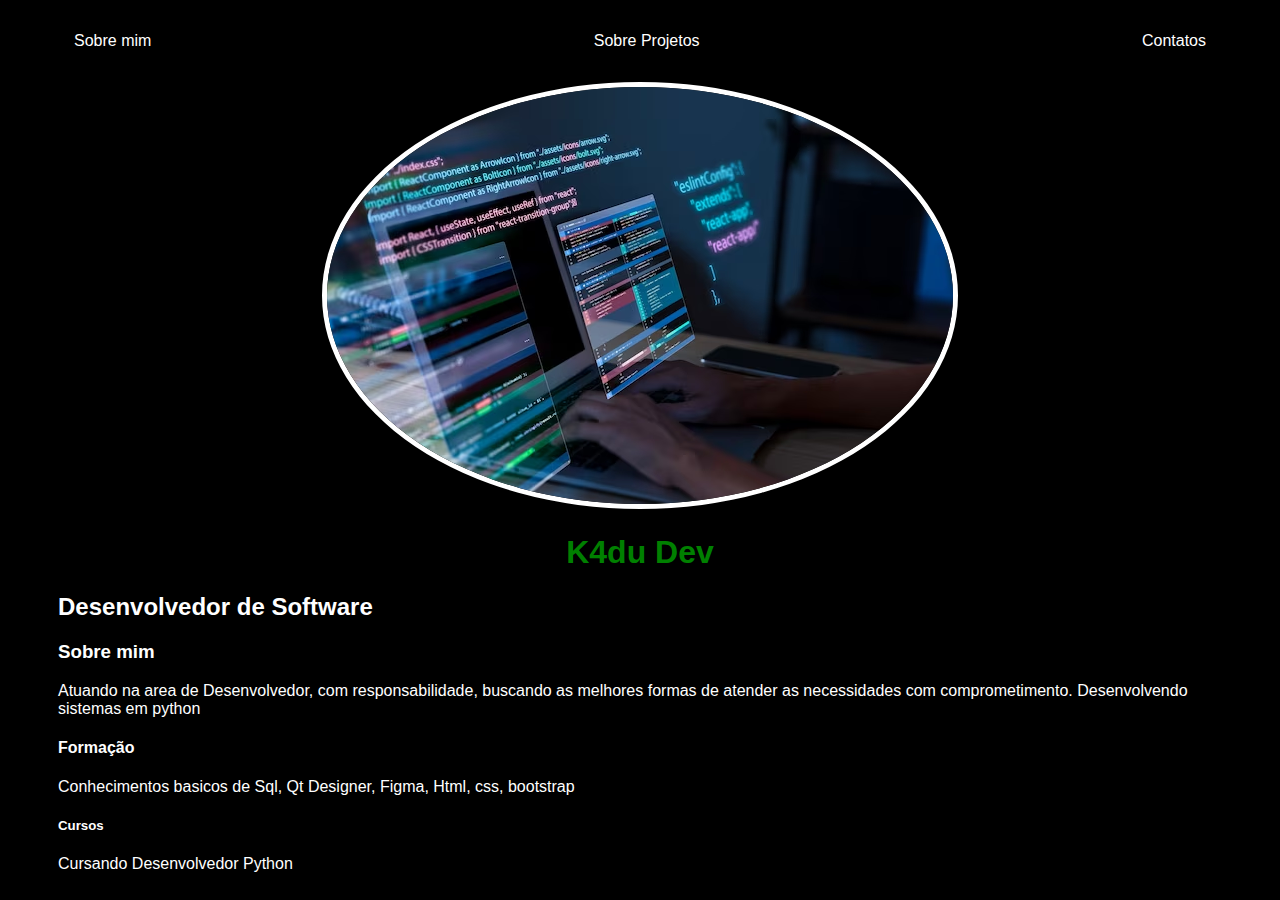
==== index.html @ 8a814c0b "1" ====
<!DOCTYPE html>
<html lang="en">
<head>
    <meta charset="UTF-8">
    <meta name="viewport" content="width=device-width, initial-scale=1.0">
    <title>K4du Dev</title>
    <link rel="stylesheet" href="index.css">
</head>

<body class="index">
    <div class="container">
        <nav>
            <ul>
                <li>
                    <a href="index.html">Sobre mim</a>
                </li>
                <li>
                    <a href="project.html">Sobre Projetos</a>
                </li>
                <li>
                    <a href="contact.html">Contatos</a>
                </li>
            </ul>
        </nav>
    
        <header>
            <div class="center">
                <img src="./img/programming.avif"></img>
            </div>
            <h1>K4du Dev</h1>
            <h2>Desenvolvedor de Software</h2>
        </header>
    
        <main>
            <section>
                <h3>Sobre mim</h3>
                <p>
                    Atuando na area de Desenvolvedor, com responsabilidade, buscando as melhores formas de atender as necessidades com comprometimento.
                    Desenvolvendo sistemas em python
                </p>
            </section>
    
            <section>
                <h4>Formação</h4>
                <p>
                    Conhecimentos basicos de Sql, Qt Designer, Figma, Html, css, bootstrap
                </p>
            </section>
    
            <section>
                <h5>Cursos</h5>
                <p>
                    Cursando Desenvolvedor Python 
                </p>
            </section>
        </main>
    
        
    </div>
    

</body>
</html>
---- index.css ----
.index {
    color: white;
    background-color: black;
    font-family: Arial, Helvetica, sans-serif;
    
    ul {
        display: flex;
        justify-content: space-between;
        list-style-type: none;
        align-items: center;
        padding: 16px;
    }
    
    a {
        color: white;
        text-decoration: none;
    }
    
    header img {
        border-radius: 50%;
        border: 5px solid white;
    }
    
    .center {
        text-align: center;
    }
    
    h1 {
        text-align: center;
        color: green;
    }
    
    
    
    .container {
        padding: 0px 50px;
    }
    
    nav a:hover {
        color: green;
    }

}


.contact {
    color: white;
    background-color: black;
    font-family: Arial, Helvetica, sans-serif;
    padding: 0px 50px;

    ul {
        display: flex;
        justify-content: space-evenly;
        list-style-type: none;
        align-items: center;
        padding: 16px;
    }

    h1 {
        text-align: center;
        color: green;
    }

    a {
        color: white;
        text-decoration: none;
    }

    footer img {
        margin: 2px;
        text-align: center;
    }

    footer p {
        margin: 2px;
        padding: 16px;
    }

    footer h7 {
        margin-top: 5px;
        padding: 16px;
    }

    footer h8 {
        margin-top: 5px;
        padding: 16px;
    }

    header img {
        width: 200px;
        height: 200px;
    }

    nav a:hover {
        color: green;}
}

.contact1 {
    text-align: center;
}

.project{
    color: white;
    background-color: black;
    font-family: Arial, Helvetica, sans-serif;

    ul {
        display: flex;
        justify-content: space-between;
        list-style-type: none;
        align-items: center;
        padding: 16px;
    }

    h1 {
        text-align: center;
        color: green;
    }

    a {
        color: white;
        text-decoration: none;
    }

    .project1{
        text-align: center;
    }

    nav a:hover {
        color: green;
    }

    header img {
        width: 200px;
        height: 200px;
    }

    footer img {
        width: 50px;
        height: 50px;
    }
    
    footer {
        display: flex;
        justify-content: center;
    }
    
    footer a {
        margin: 20px;
        text-align: center;
    }
    
    footer p {
        margin-top: 2px;
    }

}
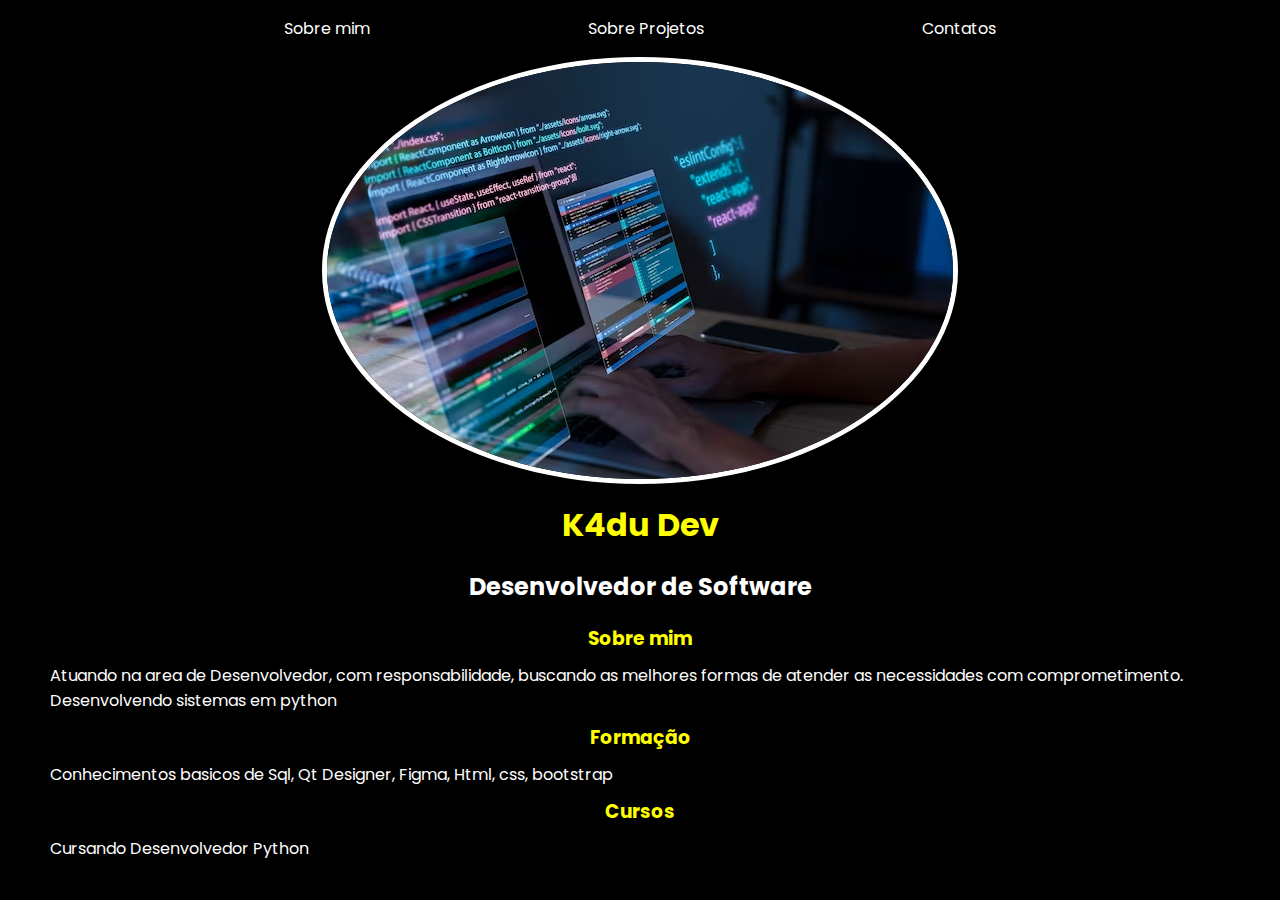
==== commit 6f474259: "update projetos" ====
--- a/index.html
+++ b/index.html
@@ -41,14 +41,14 @@
             </section>
     
             <section>
-                <h4>Formação</h4>
+                <h3>Formação</h3>
                 <p>
                     Conhecimentos basicos de Sql, Qt Designer, Figma, Html, css, bootstrap
                 </p>
             </section>
     
             <section>
-                <h5>Cursos</h5>
+                <h3>Cursos</h3>
                 <p>
                     Cursando Desenvolvedor Python 
                 </p>
--- a/index.css
+++ b/index.css
@@ -1,44 +1,93 @@
+@import url('https://fonts.googleapis.com/css2?family=Poppins:ital,wght@0,600;0,700;1,300;1,400;1,500&display=swap');
+
+.poppins-semibold {
+    font-family: "Poppins", sans-serif;
+    font-weight: 600;
+    font-style: normal;
+  }
+  
+  .poppins-bold {
+    font-family: "Poppins", sans-serif;
+    font-weight: 700;
+    font-style: normal;
+  }
+  
+  .poppins-light-italic {
+    font-family: "Poppins", sans-serif;
+    font-weight: 300;
+    font-style: italic;
+  }
+  
+  .poppins-regular-italic {
+    font-family: "Poppins", sans-serif;
+    font-weight: 400;
+    font-style: italic;
+  }
+  
+  .poppins-medium-italic {
+    font-family: "Poppins", sans-serif;
+    font-weight: 500;
+    font-style: italic;
+  }
+  
+
+* {
+    margin: 0;
+    padding: 0;
+    font-family: "Poppins", sans-serif;
+}
 
 .index {
     color: white;
     background-color: black;
-    font-family: Arial, Helvetica, sans-serif;
-    
+
+
     ul {
         display: flex;
-        justify-content: space-between;
+        justify-content: space-evenly;
         list-style-type: none;
         align-items: center;
         padding: 16px;
     }
-    
+
     a {
         color: white;
         text-decoration: none;
     }
-    
+
     header img {
         border-radius: 50%;
         border: 5px solid white;
     }
-    
+
     .center {
         text-align: center;
     }
-    
+
     h1 {
         text-align: center;
-        color: green;
-    }
-    
-    
-    
+        color: yellow;
+        padding: 10px;
+    }
+
+    h2 {
+        text-align: center;
+        padding: 10px;
+    }
+
+    h3 {
+        text-align: center;
+        color: yellow;
+        padding: 10px;
+
+    }
+
     .container {
         padding: 0px 50px;
     }
-    
+
     nav a:hover {
-        color: green;
+        color: yellow;
     }
 
 }
@@ -47,8 +96,7 @@
 .contact {
     color: white;
     background-color: black;
-    font-family: Arial, Helvetica, sans-serif;
-    padding: 0px 50px;
+
 
     ul {
         display: flex;
@@ -60,7 +108,7 @@
 
     h1 {
         text-align: center;
-        color: green;
+        color: yellow;
     }
 
     a {
@@ -68,9 +116,10 @@
         text-decoration: none;
     }
 
-    footer img {
+    footer {
         margin: 2px;
         text-align: center;
+        padding: 10px;
     }
 
     footer p {
@@ -86,6 +135,9 @@
     footer h8 {
         margin-top: 5px;
         padding: 16px;
+    }
+    .email {
+        color: yellow;
     }
 
     header img {
@@ -94,21 +146,22 @@
     }
 
     nav a:hover {
-        color: green;}
+        color: yellow;
+    }
 }
 
 .contact1 {
     text-align: center;
 }
 
-.project{
+.project {
     color: white;
     background-color: black;
-    font-family: Arial, Helvetica, sans-serif;
+
 
     ul {
         display: flex;
-        justify-content: space-between;
+        justify-content: space-evenly;
         list-style-type: none;
         align-items: center;
         padding: 16px;
@@ -116,7 +169,7 @@
 
     h1 {
         text-align: center;
-        color: green;
+        color: yellow;
     }
 
     a {
@@ -124,12 +177,12 @@
         text-decoration: none;
     }
 
-    .project1{
+    .project1 {
         text-align: center;
     }
 
     nav a:hover {
-        color: green;
+        color: yellow;
     }
 
     header img {
@@ -141,17 +194,17 @@
         width: 50px;
         height: 50px;
     }
-    
+
     footer {
         display: flex;
         justify-content: center;
     }
-    
+
     footer a {
         margin: 20px;
         text-align: center;
     }
-    
+
     footer p {
         margin-top: 2px;
     }
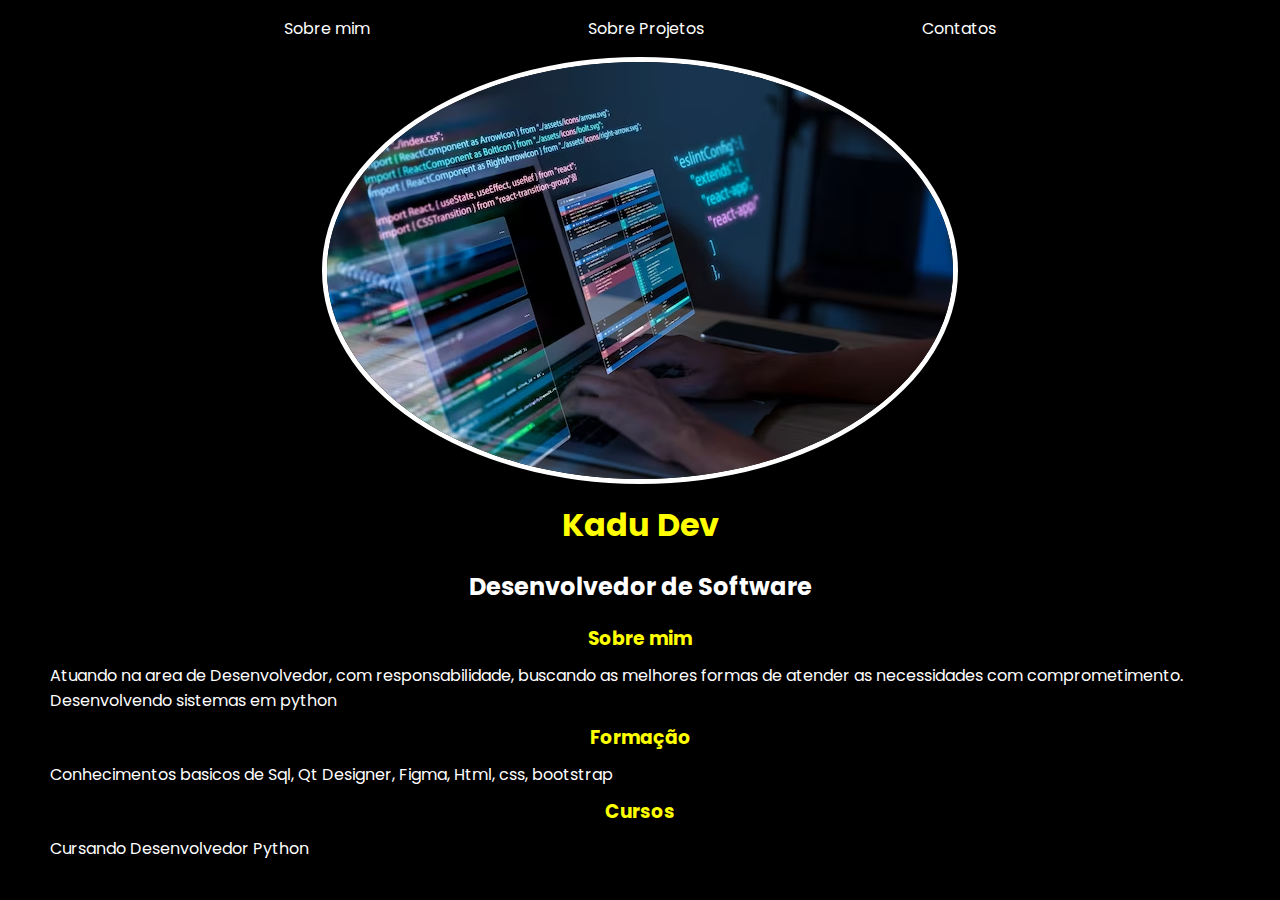
==== commit 66ded314: "update projetos" ====
--- a/index.html
+++ b/index.html
@@ -27,7 +27,7 @@
             <div class="center">
                 <img src="./img/programming.avif"></img>
             </div>
-            <h1>K4du Dev</h1>
+            <h1>Kadu Dev</h1>
             <h2>Desenvolvedor de Software</h2>
         </header>
     
@@ -58,6 +58,7 @@
         
     </div>
     
+    <script src="script.js"></script>
 
 </body>
 </html>--- a/index.css
+++ b/index.css
@@ -4,32 +4,32 @@
     font-family: "Poppins", sans-serif;
     font-weight: 600;
     font-style: normal;
-  }
-  
-  .poppins-bold {
+}
+
+.poppins-bold {
     font-family: "Poppins", sans-serif;
     font-weight: 700;
     font-style: normal;
-  }
-  
-  .poppins-light-italic {
+}
+
+.poppins-light-italic {
     font-family: "Poppins", sans-serif;
     font-weight: 300;
     font-style: italic;
-  }
-  
-  .poppins-regular-italic {
+}
+
+.poppins-regular-italic {
     font-family: "Poppins", sans-serif;
     font-weight: 400;
     font-style: italic;
-  }
-  
-  .poppins-medium-italic {
+}
+
+.poppins-medium-italic {
     font-family: "Poppins", sans-serif;
     font-weight: 500;
     font-style: italic;
-  }
-  
+}
+
 
 * {
     margin: 0;
@@ -136,6 +136,7 @@
         margin-top: 5px;
         padding: 16px;
     }
+
     .email {
         color: yellow;
     }
@@ -186,6 +187,7 @@
     }
 
     header img {
+        rotate: 20deg;
         width: 200px;
         height: 200px;
     }
@@ -209,4 +211,184 @@
         margin-top: 2px;
     }
 
+}
+
+@media (max-width:785px) {
+    .index {
+        color: white;
+        background-color: black;
+
+
+        ul {
+            display: flex;
+            justify-content: space-evenly;
+            list-style-type: none;
+            align-items: center;
+            padding: 16px 20px;
+        }
+
+        a {
+            color: white;
+            text-decoration: none;
+        }
+
+        header img {
+            width: 400px;
+            height: 500px;
+            border-radius: 50%;
+            border: 5px solid white;
+        }
+
+        .center {
+            text-align: center;
+        }
+
+        h1 {
+            text-align: center;
+            color: yellow;
+            padding: 10px;
+        }
+
+        h2 {
+            text-align: center;
+            padding: 10px;
+        }
+
+        h3 {
+            text-align: center;
+            color: yellow;
+            padding: 10px;
+
+        }
+
+        .container {
+            padding: 0px 50px;
+        }
+
+        nav a:hover {
+            color: yellow;
+        }
+
+    }
+
+
+    .contact {
+        color: white;
+        background-color: black;
+
+
+        ul {
+            display: flex;
+            justify-content: space-evenly;
+            list-style-type: none;
+            align-items: center;
+            padding: 16px;
+        }
+
+        h1 {
+            text-align: center;
+            color: yellow;
+        }
+
+        a {
+            color: white;
+            text-decoration: none;
+        }
+
+        footer {
+            margin: 2px;
+            text-align: center;
+            padding: 10px;
+        }
+
+        footer p {
+            margin: 2px;
+            padding: 16px;
+        }
+
+        footer h7 {
+            margin-top: 5px;
+            padding: 16px;
+        }
+
+        footer h8 {
+            margin-top: 5px;
+            padding: 16px;
+        }
+
+        .email {
+            color: yellow;
+        }
+
+        header img {
+            width: 200px;
+            height: 200px;
+        }
+
+        nav a:hover {
+            color: yellow;
+        }
+    }
+
+    .contact1 {
+        text-align: center;
+    }
+
+    .project {
+        color: white;
+        background-color: black;
+
+
+
+        ul {
+            display: flex;
+            justify-content: space-evenly;
+            list-style-type: none;
+            align-items: center;
+            padding: 16px;
+        }
+
+        h1 {
+            text-align: center;
+            color: yellow;
+        }
+
+        a {
+            color: white;
+            text-decoration: none;
+        }
+
+        .project1 {
+            text-align: center;
+        }
+
+        nav a:hover {
+            color: yellow;
+        }
+
+        header img {
+            width: 200px;
+            height: 200px;
+        }
+
+        footer img {
+            width: 50px;
+            height: 50px;
+        }
+
+        footer {
+            display: flex;
+            justify-content: center;
+        }
+
+        footer a {
+            margin: 20px;
+            text-align: center;
+        }
+
+        footer p {
+            margin-top: 2px;
+        }
+
+    }
 }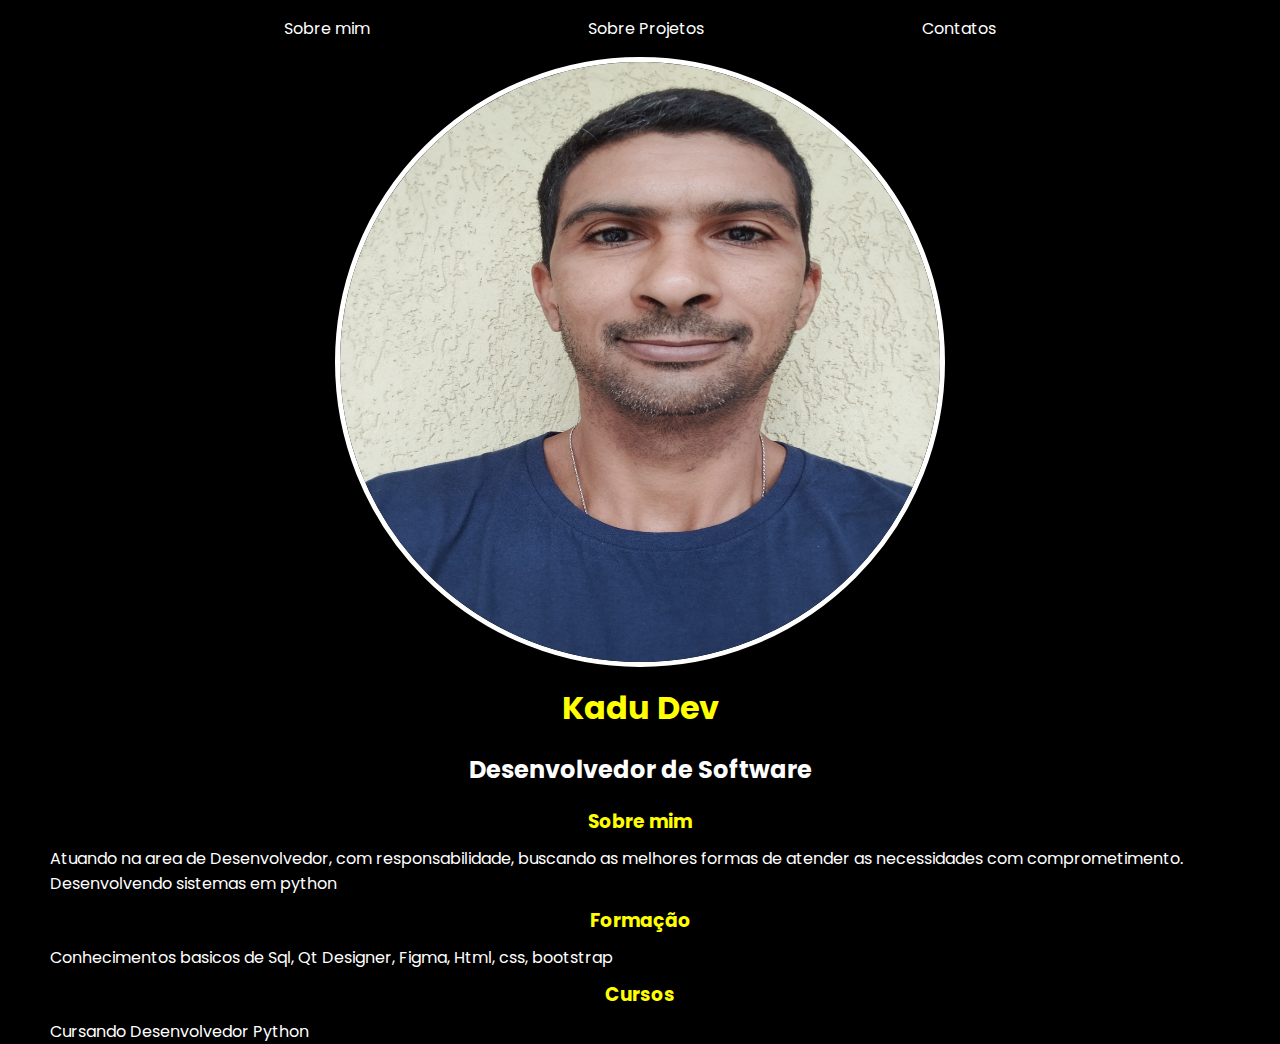
==== commit e9a3ffbb: "update project" ====
--- a/index.html
+++ b/index.html
@@ -25,7 +25,7 @@
     
         <header>
             <div class="center">
-                <img src="./img/programming.avif"></img>
+                <img src="./img/perfil.jpg"></img>
             </div>
             <h1>Kadu Dev</h1>
             <h2>Desenvolvedor de Software</h2>
--- a/index.css
+++ b/index.css
@@ -56,12 +56,15 @@
     }
 
     header img {
+        width: 600px;
+        height: 600px;
         border-radius: 50%;
         border: 5px solid white;
     }
 
     .center {
         text-align: center;
+        
     }
 
     h1 {
@@ -127,23 +130,13 @@
         padding: 16px;
     }
 
-    footer h7 {
-        margin-top: 5px;
-        padding: 16px;
-    }
-
-    footer h8 {
-        margin-top: 5px;
-        padding: 16px;
-    }
-
     .email {
         color: yellow;
     }
 
     header img {
-        width: 200px;
-        height: 200px;
+        width: 400px;
+        height: 400px;
     }
 
     nav a:hover {
@@ -187,9 +180,14 @@
     }
 
     header img {
-        rotate: 20deg;
-        width: 200px;
-        height: 200px;
+        width: 400px;
+        height: 400px;
+    }
+
+    footer {
+        margin: 2px;
+        text-align: center;
+        padding: 16px;
     }
 
     footer img {
@@ -197,18 +195,9 @@
         height: 50px;
     }
 
-    footer {
-        display: flex;
-        justify-content: center;
-    }
-
     footer a {
         margin: 20px;
         text-align: center;
-    }
-
-    footer p {
-        margin-top: 2px;
     }
 
 }
@@ -233,8 +222,8 @@
         }
 
         header img {
-            width: 400px;
-            height: 500px;
+            width: 200px;
+            height: 200px;
             border-radius: 50%;
             border: 5px solid white;
         }
